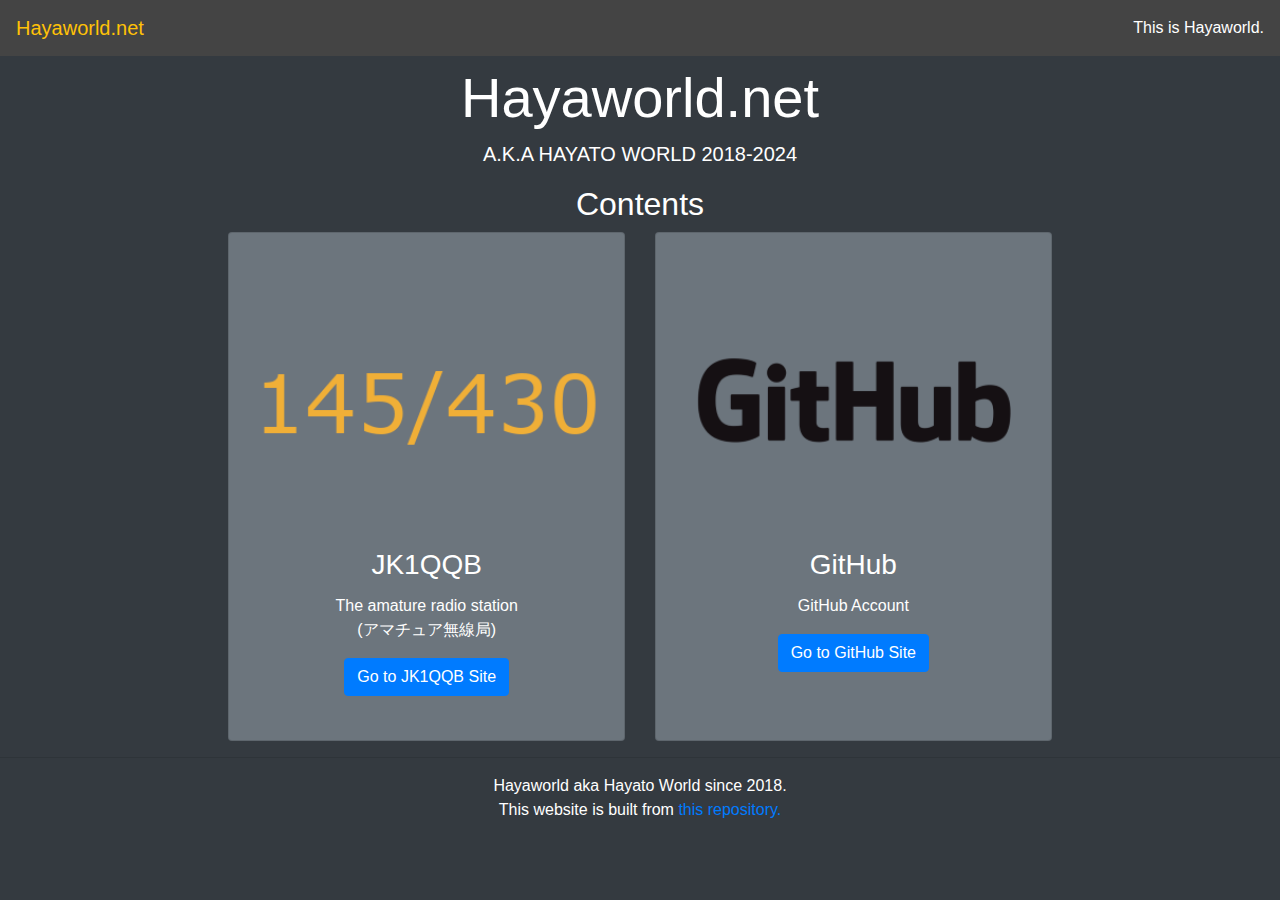
==== docs/index.html @ 2a62fbd6 "Rename for GitHub Pages" ====
<!doctype html>
<html lang="ja">
    <head prefix="og: https://ogp.me/ns#">

        <link rel="canonical" href="https://hayaworld.net/">
        <meta name="description" content="Hayaworld aka Hayato world">

        <!-- Required meta tags -->
        <meta charset="utf-8">
        <meta name="viewport" content="width=device-width, initial-scale=1, shrink-to-fit=no">

        <!-- Bootstrap CSS -->
        <link rel="stylesheet" href="bootstrap.min.css">
        <link rel="stylesheet" href="styles.css">

        <!-- OGP -->
        <meta property="og:url" content="https://hayaworld.net/">
        <meta property="og:type" content="website">
        <meta property="og:title" content="Hayaworld.net">
        <meta property="og:description" content="Hayaworld aka Hayato world.">
        <meta property="og:site_name" content="Hayaworld.net">
        <meta property="og:image" content="https://hayaworld.net/ogp.jpg">

        <meta name="twitter:card" content="summary_large_image">
        <meta name="twitter:text:title" content="Hayaworld">
        <meta name="twitter:description" content="Hayaworld aka Hayato world">

        <title>Hayaworld.net</title>
    </head>
    <body class="text-white bg-dark">
        <nav class="navbar navbar-dark navbar-color">
            <a href="https://hayaworld.net/" class="navbar-brand text-warning">Hayaworld.net</a> This is Hayaworld.
        </nav>

        <div class="text-center hayaworld-header">
            <h1 class="display-4">Hayaworld.net</h1>
            <p class="lead">A.K.A HAYATO WORLD 2018-2024</p>

            <h2> Contents </h2>
            <div class="container-fluid">
                <div class="row justify-content-center">
                    <div class="col-sm-4">
                        <div class="card text-white bg-secondary mb-4 h-100">
                            <div class="card-body">
                                <img src="145430.png" class="card-img-top" alt="JK1QQB">
                                <h3 class="card-title">JK1QQB</h3>
                                <p class="card-text">
                                    The amature radio station<br>
                                    (アマチュア無線局)
                                </p>
                                <a href="jk1qqb/index.html" class="btn btn-primary"> Go to JK1QQB Site</a>
                            </div>
                        </div>
                    </div>

                    <div class="col-sm-4">
                        <div class="card text-white bg-secondary mb-4 h-100">
                            <div class="card-body">
                                <img src="gh.png" class="card-img-top" alt="GitHub">
                                <h3 class="card-title">GitHub</h3>
                                <p class="card-text">
                                    GitHub Account<br>
                                </p>
                                <a href="https://github.com/cradle8810" class="btn btn-primary"> Go to GitHub Site</a>
                            </div>
                        </div>
                    </div>

                </div>
            </div>

            <hr>
            <p>
                Hayaworld aka Hayato World since 2018.<br>
                This website is built from
                <a href="https://github.com/cradle8810/hayaworld_net">this repository.</a>
            </p>
        </div>
    </body>
</html>
---- docs/styles.css ----
.navbar-color{
    background-color:#444444;
}

.hayaworld-header{
    padding-top: 8px;
}

.hayaworld-jk1qqb-container{
    padding-left: 15px;
    padding-right: 15px;
    padding-top:5px;
}
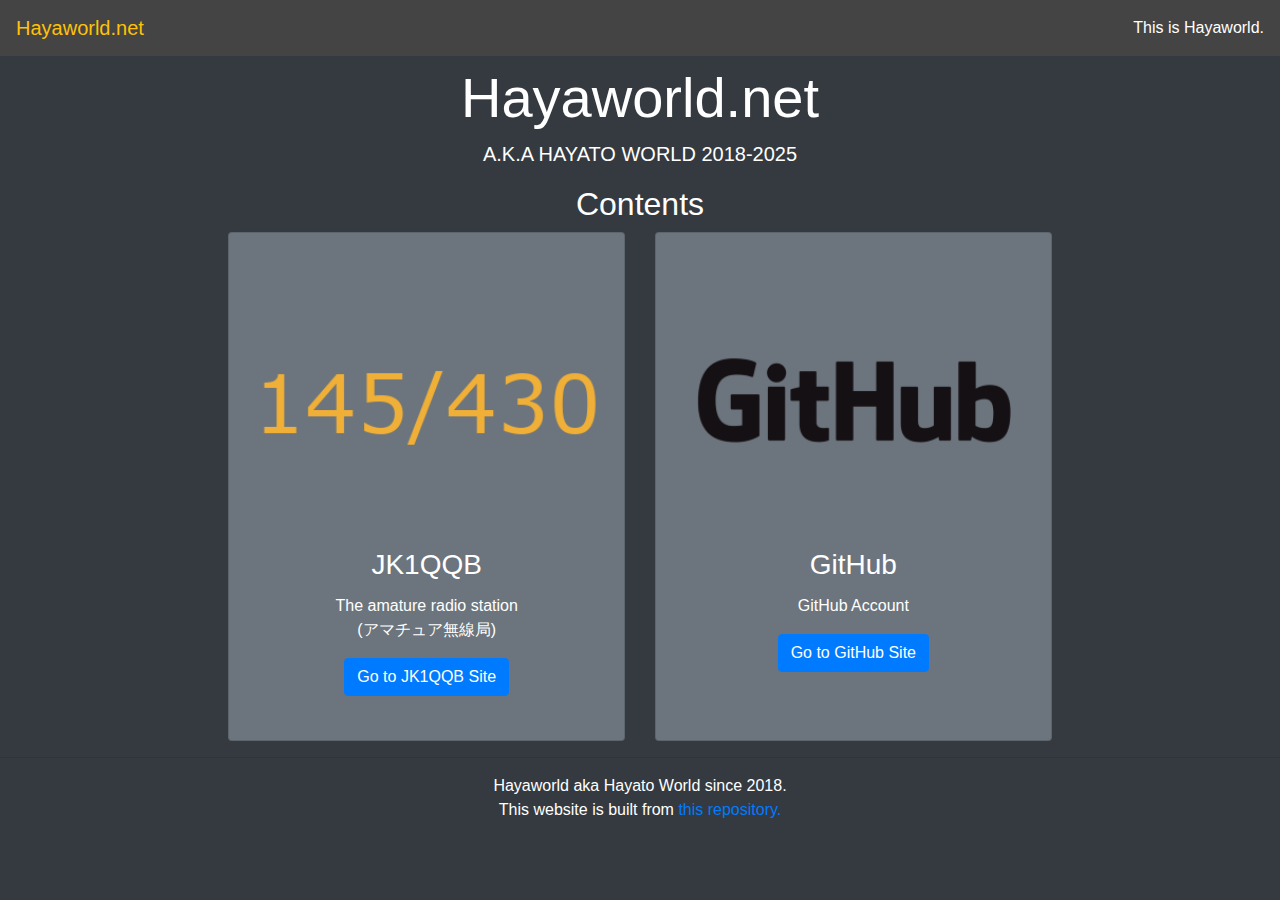
==== commit 48a2466a: "Change contribute year to 2025" ====
--- a/docs/index.html
+++ b/docs/index.html
@@ -34,7 +34,7 @@
 
         <div class="text-center hayaworld-header">
             <h1 class="display-4">Hayaworld.net</h1>
-            <p class="lead">A.K.A HAYATO WORLD 2018-2024</p>
+            <p class="lead">A.K.A HAYATO WORLD 2018-2025</p>
 
             <h2> Contents </h2>
             <div class="container-fluid">
